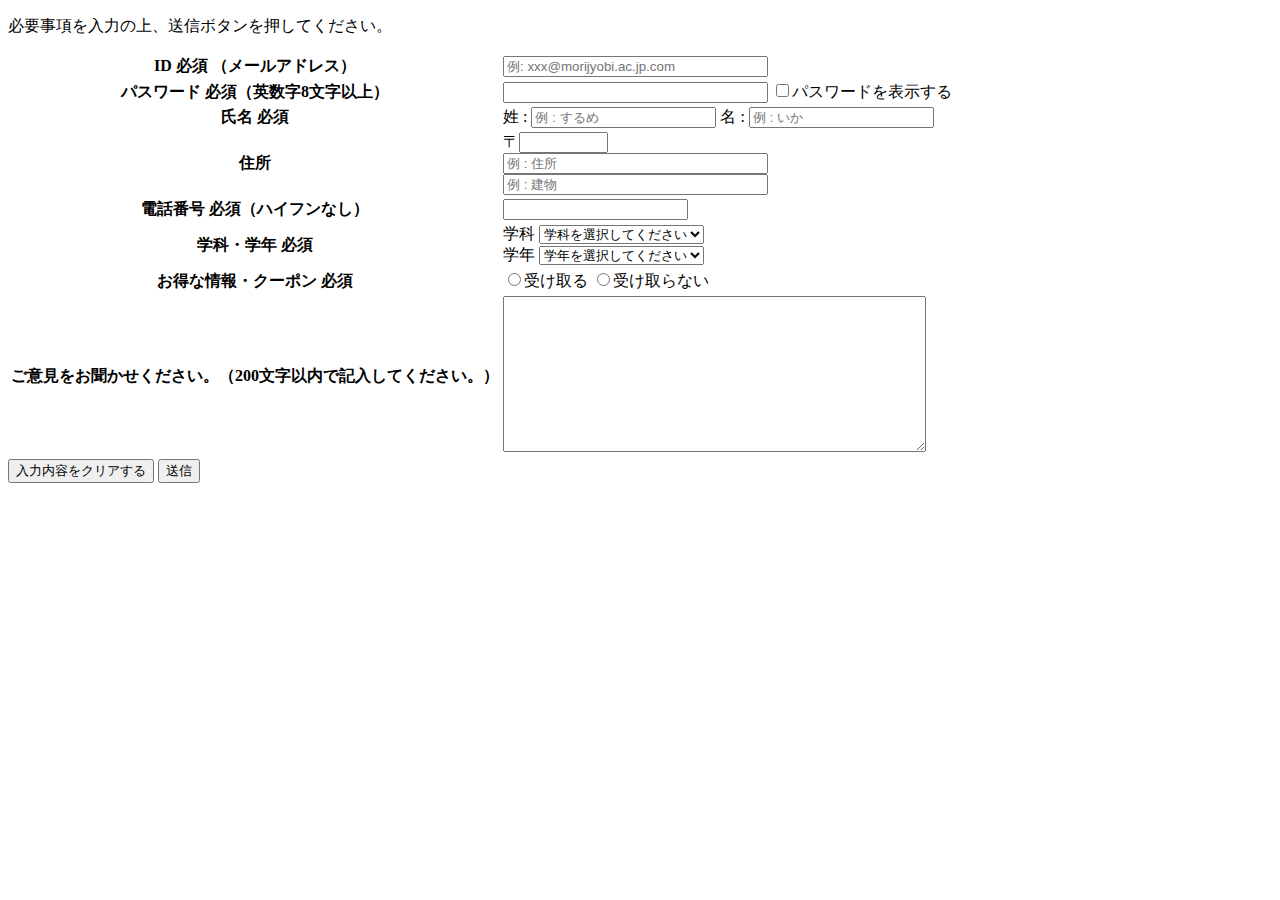
==== form/register.html @ 7ab34324 "登録フォーム" ====
<!DOCTYPE html>
<html lang="ja">
<head>
    <meta charset="UTF-8">
   
    <meta name="desmeta name="viewport content="width=device-width, initial-scale=1.0">
    <link rel="stylesheet" type="text/css" href="register-Style.css">
    <title>入力フォーム</title>
</head>
<body>
    <form action="#" method="post" enctype="multipart/form-data">
            <p>必要事項を入力の上、送信ボタンを押してください。</p>
        <table>
          <tr>
            <th>ID <span class="seven">必須</span><span> （メールアドレス）</span></th>
            <td><input type="email" name="user_email" size="30"  placeholder="例: xxx@morijyobi.ac.jp.com" required><br>
            </td>
          </tr>
          <tr>
         <div class="surumeika">
            <th>パスワード <span class="seven">必須</span><span>（英数字8文字以上）</span></th> <td>
             <input type="password" name="user_pw" size="30" minlength="8" required>
             <label><input type="checkbox" name="password">パスワードを表示する</label><br> </td>
        </div>
     </tr>
     <tr>
         <th>氏名 <span class="seven">必須</span></th>
         <td>
            <label>姓 : </label><input type="text" name="user_name"  placeholder="例 : するめ" required>
            <label>名 : </label><input type="text" name="user_name" placeholder="例 : いか" required>
         </td>
     </tr>
     <tr>
         <th>住所</th>
         <td>
             〒<input type="text" name="user_adresnumber" size="8"><br>
             <input type="text" name="user_adres"  placeholder="例 : 住所" size="30"><br>
             <input type="text" name="user_building"  placeholder="例 : 建物" size="30">
         </td>
     </tr>
     <tr>
         <th>電話番号 <span class="seven">必須</span><span>（ハイフンなし）</span></th>
         <td> <input type="tell" name="user_tell" required></td>
     </tr>
     <div class="surumeika">
     <tr>
         <th>学科・学年 <span class="seven">必須</span></th>
         <td>
             学科
             <select name="Department" required>
                 <option value="">学科を選択してください</option>
                 <option value="情報システム科">情報システム科</option>
                 <option value="高度情報工学科">総合システム科</option>
                 <option value="総合システム科">高度情報科</option>
             </select>
            </div>
             <br>
             学年
             <select name="Grade" required>
                 <option value="">学年を選択してください</option>
                 <option value="1年">1年</option>
                 <option value="2年">2年</option>
                 <option value="3年">3年</option>
                 <option value="4年">4年</option>
                 </select>
         </td>
     </tr>
     <tr>
         <th>お得な情報・クーポン <span class="seven">必須</span></th>
         <td>
             <label><input type="radio" name="receive" value="0" required>受け取る</label>
             <label><input type="radio" name="notreceive" value="1" required>受け取らない</label>
         </td>
     </tr>
     <tr>
         <th>ご意見をお聞かせください。<span>（200文字以内で記入してください。）</span></th>
         <td><textarea name="multiplr" cols="50" rows="10" maxlength="200"></textarea></td>
      </tr></table>
    </table>
    <button type="reset">入力内容をクリアする</button>
    <button type="submit">送信</button>
    </form>
</body>
</html>
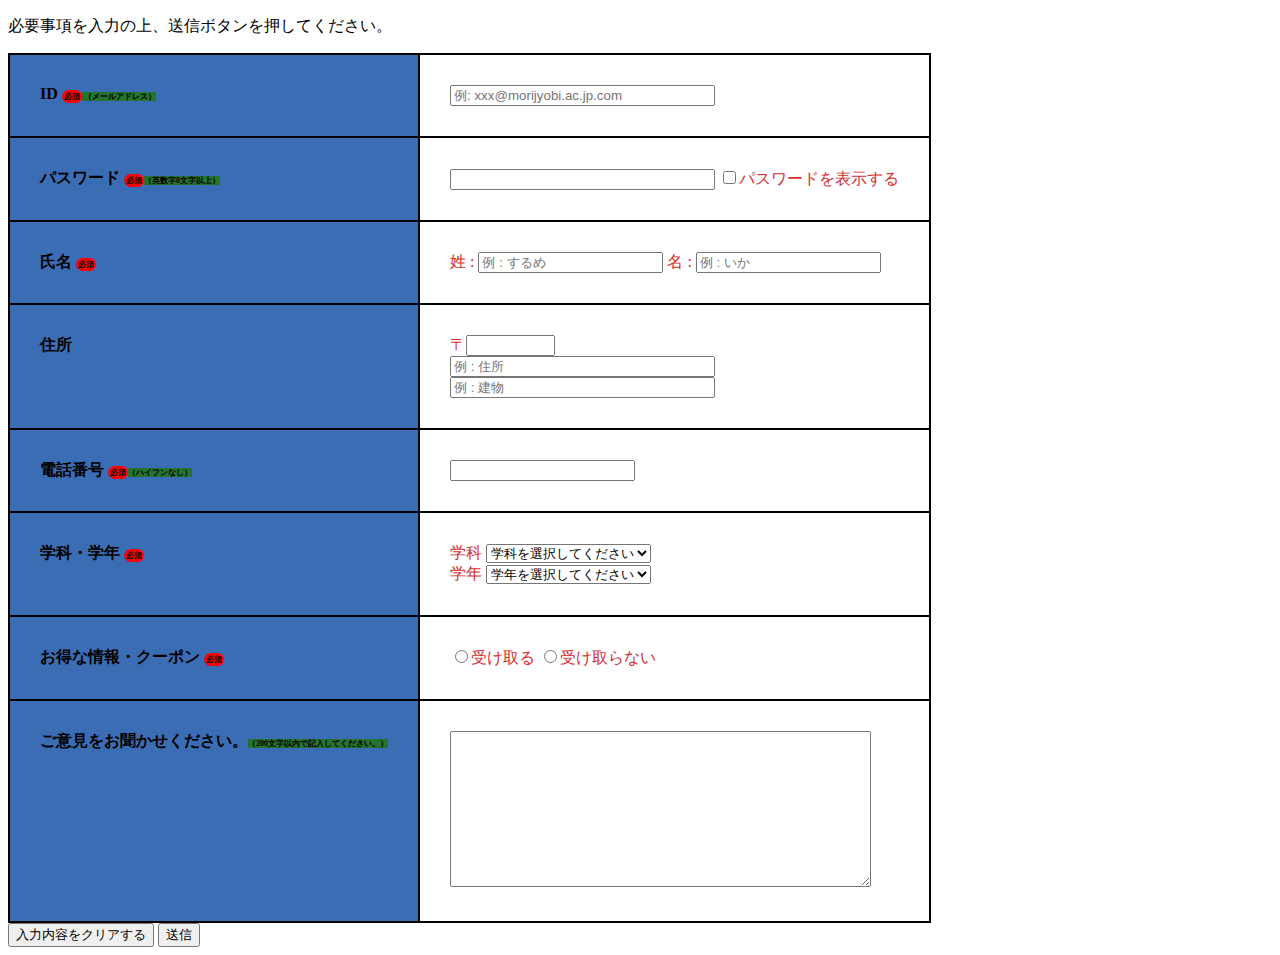
==== commit e42574e9: "スタイルシートを適用させました" ====
--- a/form/register.html
+++ b/form/register.html
@@ -4,7 +4,7 @@
     <meta charset="UTF-8">
    
     <meta name="desmeta name="viewport content="width=device-width, initial-scale=1.0">
-    <link rel="stylesheet" type="text/css" href="register-Style.css">
+    <link rel="stylesheet" type="text/css" href="register-style.css">
     <title>入力フォーム</title>
 </head>
 <body>
@@ -69,7 +69,7 @@
          <th>お得な情報・クーポン <span class="seven">必須</span></th>
          <td>
              <label><input type="radio" name="receive" value="0" required>受け取る</label>
-             <label><input type="radio" name="notreceive" value="1" required>受け取らない</label>
+             <label><input type="radio" name="receive" value="1" required>受け取らない</label>
          </td>
      </tr>
      <tr>
--- a/form/register-style.css
+++ b/form/register-style.css
@@ -0,0 +1,30 @@
+table {
+    border: solid 1px rgb(88, 72, 72);
+    border-collapse: collapse;
+}
+table,th,td{
+    border: solid 2px black;
+}
+.surumeika{
+    background-color: brown;
+}
+th{
+   background-color: rgb(59, 109, 180);
+}
+td{
+    color: rgb(211, 45, 45);
+}
+th,td{
+    padding: 30px;
+    text-align: left;
+    vertical-align: top;
+}
+.seven{
+    background-color: red;
+    border-radius: 10px;
+    padding: 2px;
+}
+span{
+    font-size: 0.5rem;
+    background-color: rgb(38, 114, 47);
+}